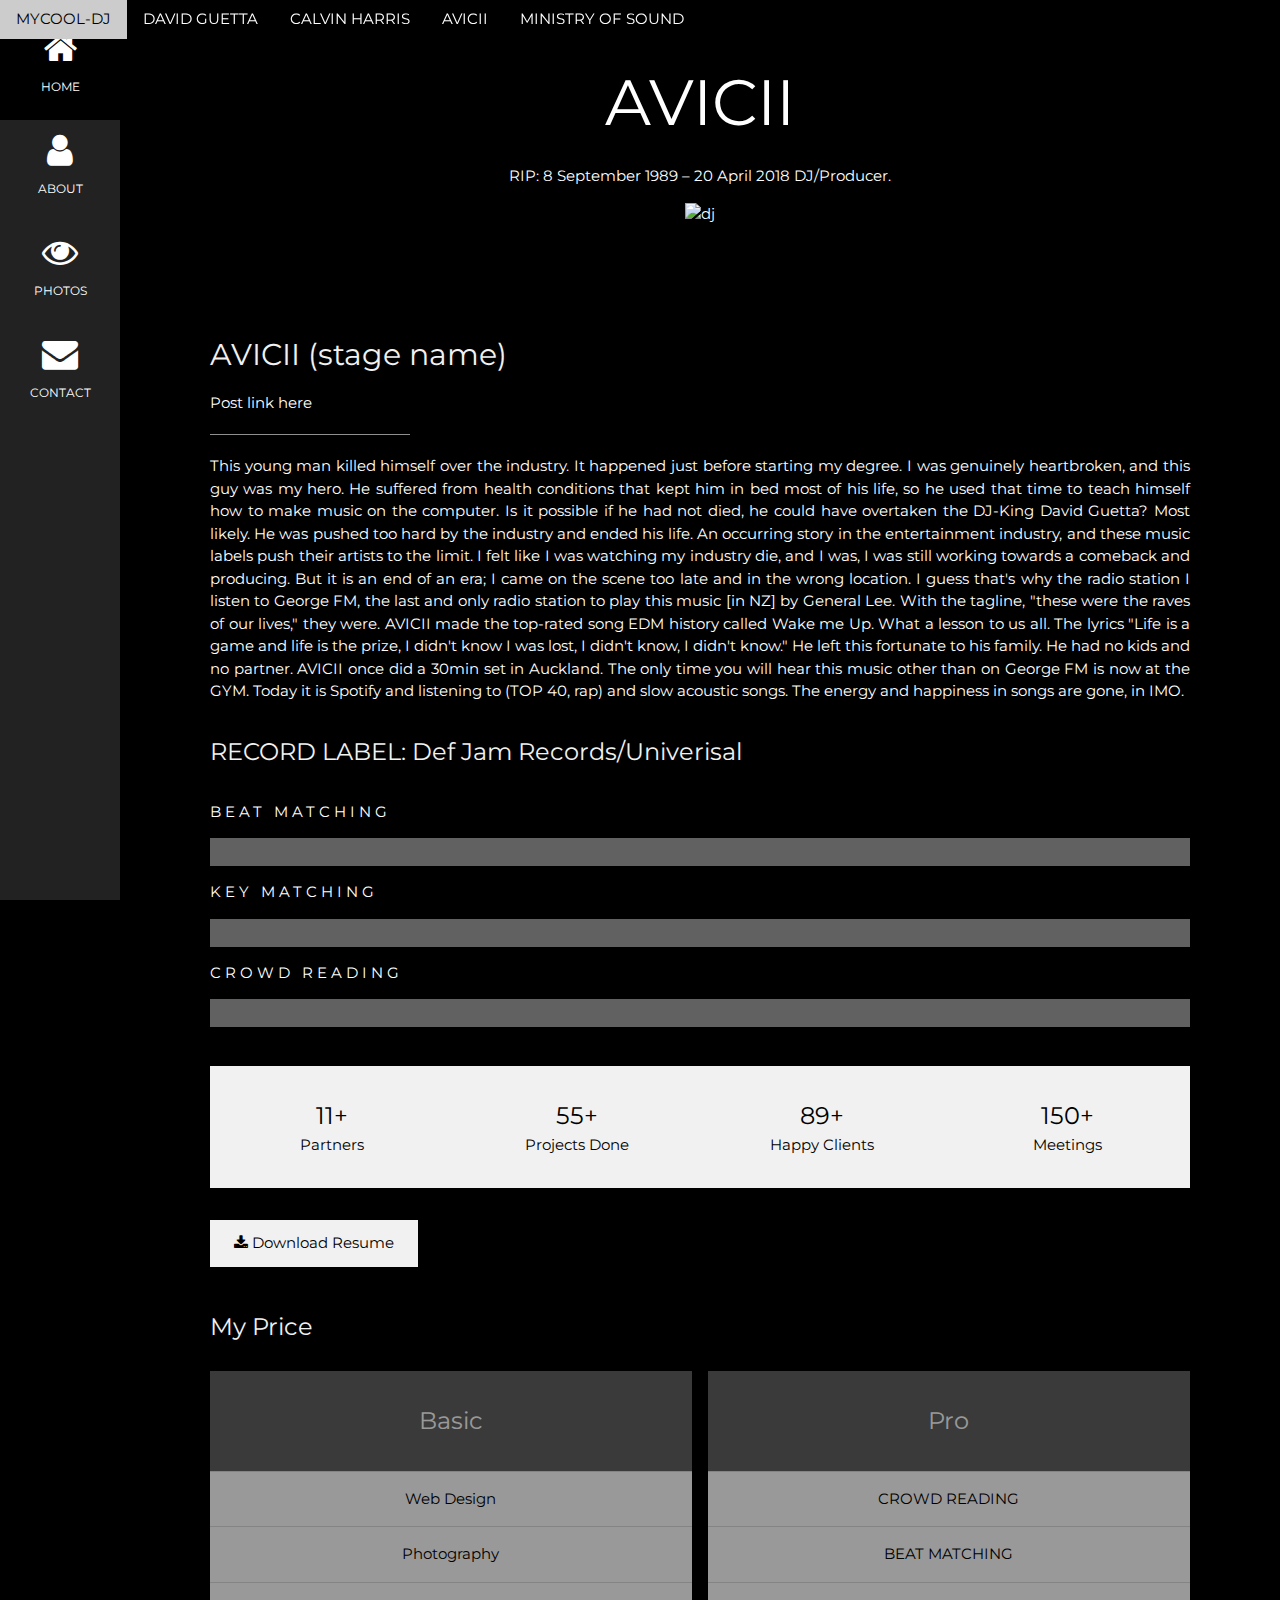
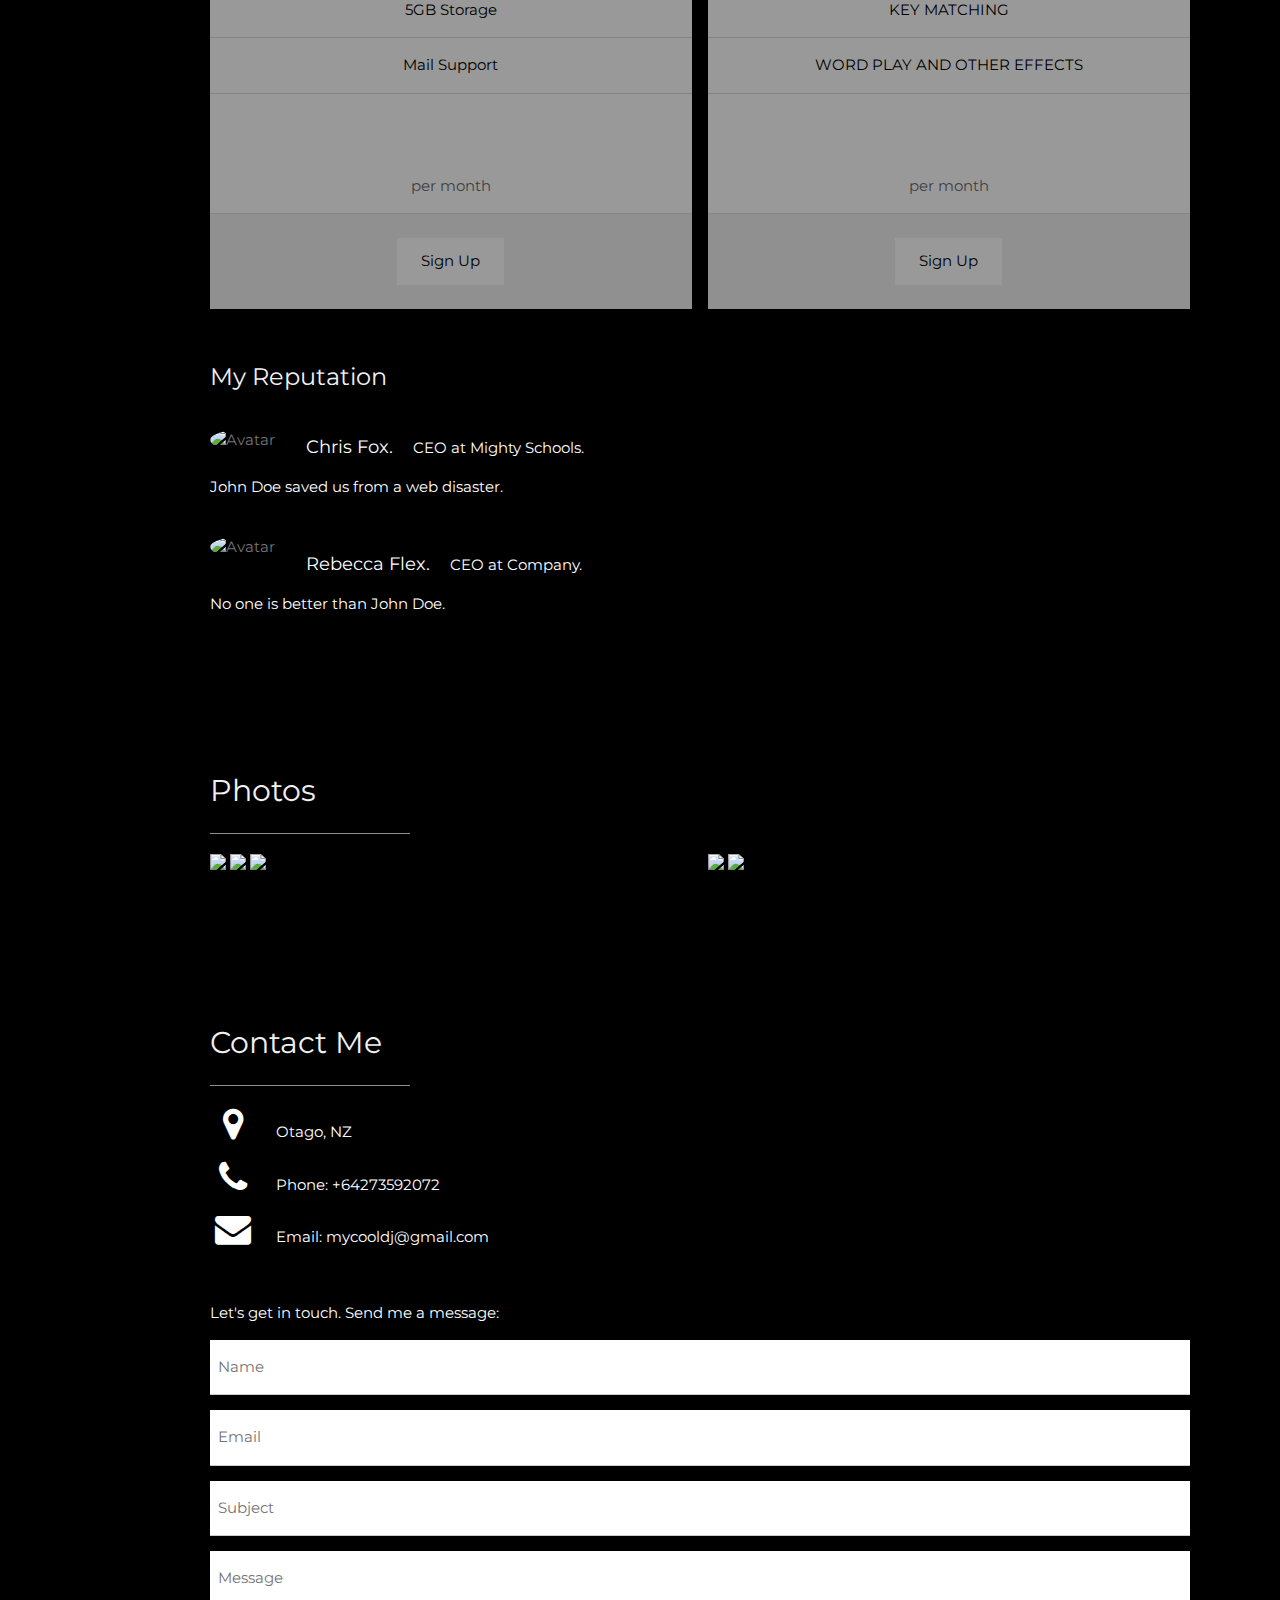
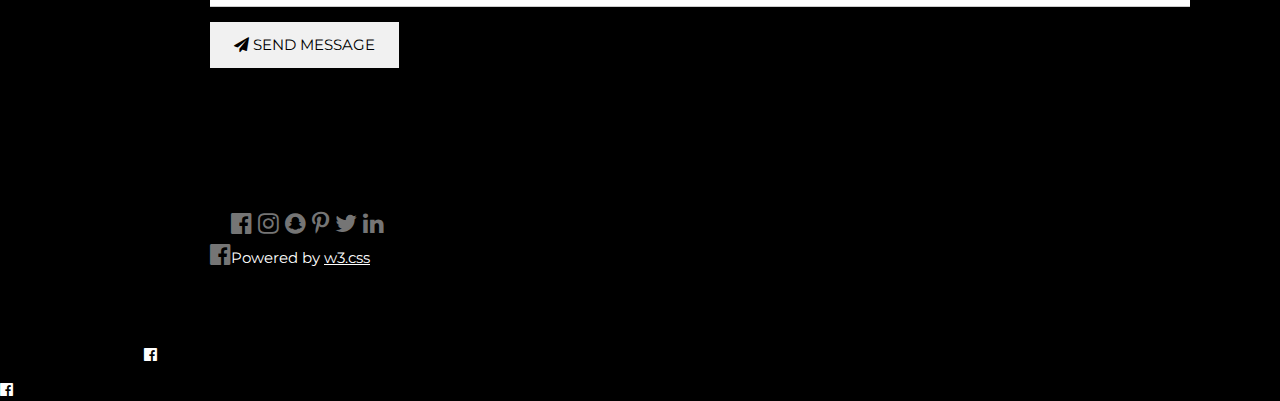
==== AVICII.html @ 980ab2fe "Initial commit" ====
<!DOCTYPE html>
<html>
<title>W3.CSS Template</title>
<meta charset="UTF-8">
<meta name="viewport" content="width=device-width, initial-scale=1">
<link rel="stylesheet" href="https://www.w3schools.com/w3css/4/w3.css">
<link rel="stylesheet" href="https://fonts.googleapis.com/css?family=Montserrat">
<link rel="stylesheet" href="https://cdnjs.cloudflare.com/ajax/libs/font-awesome/4.7.0/css/font-awesome.min.css">
<link rel="stylesheet" href="style.css">

<body class="w3-black">

	<!-- Icon Bar (Sidebar - hidden on small screens) -->
	<nav class="w3-sidebar w3-bar-block w3-small w3-hide-small w3-center">
		<!-- Avatar image in top left corner -->
		<img src="NZ DJ Promo photo.jpg" style="width:100%">
  <a href="#" class="w3-bar-item w3-button w3-padding-large w3-black">
    <i class="fa fa-home w3-xxlarge"></i>
    <p>HOME</p>
  </a>
  <a href="#about" class="w3-bar-item w3-button w3-padding-large w3-hover-black">
    <i class="fa fa-user w3-xxlarge"></i>
    <p>ABOUT</p>
  </a>
  <a href="#photos" class="w3-bar-item w3-button w3-padding-large w3-hover-black">
    <i class="fa fa-eye w3-xxlarge"></i>
    <p>PHOTOS</p>
  </a>
  <a href="#contact" class="w3-bar-item w3-button w3-padding-large w3-hover-black">
    <i class="fa fa-envelope w3-xxlarge"></i>
    <p>CONTACT</p>
  </a>
</nav>

<!-- Navbar (sit on top) -->
<div class="w3-top">
	<div class="w3-bar" id="myNavbar">
		<a class="w3-bar-item w3-button w3-hover-black w3-hide-medium w3-hide-large w3-right" href="javascript:void(0);" onclick="toggleFunction()"
		 title="Toggle Navigation Menu">
			<i class="fa fa-bars"></i>
    </a>
    <a href="index.html" class="w3-bar-item w3-button">MYCOOL-DJ</a>
    <a href="David Guetta.html" class="w3-bar-item w3-button">DAVID GUETTA</a>
    <a href="Calvin Harris.html" class="w3-bar-item w3-button w3-hide-small"></i>CALVIN HARRIS</a>
    <a href="Habitat.html" class="w3-bar-item w3-button w3-hide-small"></i>AVICII</a>
    <a href="Ministry Of Sound.html" class="w3-bar-item w3-button w3-hide-small"></i>MINISTRY OF SOUND</a>
  </div>

  <!-- Navbar on small screens -->
  <div id="navDemo" class="w3-bar-block w3-white w3-hide w3-hide-large w3-hide-medium">
    <a href="History.html" class="w3-bar-item w3-button" onclick="toggleFunction()">HISTORY</a>
    <a href="Habitat.html" class="w3-bar-item w3-button" onclick="toggleFunction()">HABITAT</a>
    <a href="Magic.html" class="w3-bar-item w3-button">MAGIC</a>
    <a href="#contact" class="w3-bar-item w3-button" onclick="toggleFunction()">CONTACT</a>
  </div>
</div>

<!-- Navbar on small screens (Hidden on medium and large screens) -->
<div class="w3-top w3-hide-large w3-hide-medium" id="myNavbar">
  <div class="w3-bar w3-black w3-opacity w3-hover-opacity-off w3-center w3-small">
    <a href="#" class="w3-bar-item w3-button" style="width:25% !important">HOME</a>
    <a href="#about" class="w3-bar-item w3-button" style="width:25% !important">ABOUT</a>
    <a href="#photos" class="w3-bar-item w3-button" style="width:25% !important">PHOTOS</a>
    <a href="#contact" class="w3-bar-item w3-button" style="width:25% !important">CONTACT</a>
  </div>
</div>

<!-- Page Content -->
<div class="w3-padding-large" id="main">
  <!-- Header/Home -->
  <header class="w3-container w3-padding-32 w3-center w3-black" id="home">
    <h1 class="w3-jumbo"><span class="w3-hide-small"></span>AVICII</h1>
    <p>RIP: 8 September 1989 – 20 April 2018 DJ/Producer.</p>
    <img src="Avicii.jpg" alt="dj" class="w3-image" width="992" height="1108">
  </header>

  <!-- About Section -->
  <div class="w3-content w3-justify w3-text-grey w3-padding-64" id="about">
    <h2 class="w3-text-light-grey">AVICII (stage name)</h2>
    <p><a></a>Post link here</P>
    <hr style="width:200px" class="w3-opacity">
    <p>
    This young man killed himself over the industry. It happened just before starting my degree. I was genuinely heartbroken, and this guy was my hero. He suffered from health conditions that kept him in bed most of his life, so he used that time to teach himself how to make music on the computer. Is it possible if he had not died, he could have overtaken the DJ-King David Guetta? Most likely. He was pushed too hard by the industry and ended his life. An occurring story in the entertainment industry, and these music labels push their artists to the limit. I felt like I was watching my industry die, and I was, I was still working towards a comeback and producing. But it is an end of an era; I came on the scene too late and in the wrong location. I guess that's why the radio station I listen to George FM, the last and only radio station to play this music [in NZ] by General Lee. With the tagline, "these were the raves of our lives," they were. AVICII made the top-rated song EDM history called Wake me Up. What a lesson to us all. The lyrics "Life is a game and life is the prize, I didn't know I was lost, I didn't know, I didn't know." He left this fortunate to his family. He had no kids and no partner. AVICII once did a 30min set in Auckland. The only time you will hear this music other than on George FM is now at the GYM. Today it is Spotify and listening to (TOP 40, rap) and slow acoustic songs. The energy and happiness in songs are gone, in IMO.
    </p>

     <h3 class="w3-padding-16 w3-text-light-grey">RECORD LABEL: Def Jam Records/Univerisal</h3>
    <p class="w3-wide">BEAT MATCHING</p>
    <div class="w3-white">
      <div class="w3-dark-grey" style="height:28px;width:100%"></div>
    </div>
    <p class="w3-wide">KEY MATCHING</p>
    <div class="w3-white">
      <div class="w3-dark-grey" style="height:28px;width:100%"></div>
    </div>
    <p class="w3-wide">CROWD READING</p>
    <div class="w3-white">
      <div class="w3-dark-grey" style="height:28px;width:100%"></div>
    </div><br>
    
    <div class="w3-row w3-center w3-padding-16 w3-section w3-light-grey">
      <div class="w3-quarter w3-section">
        <span class="w3-xlarge">11+</span><br>
        Partners
      </div>
      <div class="w3-quarter w3-section">
        <span class="w3-xlarge">55+</span><br>
        Projects Done
      </div>
      <div class="w3-quarter w3-section">
        <span class="w3-xlarge">89+</span><br>
        Happy Clients
      </div>
      <div class="w3-quarter w3-section">
        <span class="w3-xlarge">150+</span><br>
        Meetings
      </div>
    </div>

    <button class="w3-button w3-light-grey w3-padding-large w3-section">
      <i class="fa fa-download"></i> Download Resume
    </button>
    
    <!-- Grid for pricing tables -->
    <h3 class="w3-padding-16 w3-text-light-grey">My Price</h3>
    <div class="w3-row-padding" style="margin:0 -16px">
      <div class="w3-half w3-margin-bottom">
        <ul class="w3-ul w3-white w3-center w3-opacity w3-hover-opacity-off">
          <li class="w3-dark-grey w3-xlarge w3-padding-32">Basic</li>
          <li class="w3-padding-16">Web Design</li>
          <li class="w3-padding-16">Photography</li>
          <li class="w3-padding-16">5GB Storage</li>
          <li class="w3-padding-16">Mail Support</li>
          <li class="w3-padding-16">
            <h2>$ 10</h2>
            <span class="w3-opacity">per month</span>
          </li>
          <li class="w3-light-grey w3-padding-24">
            <button class="w3-button w3-white w3-padding-large w3-hover-black">Sign Up</button>
          </li>
        </ul>
      </div>

      <div class="w3-half">
        <ul class="w3-ul w3-white w3-center w3-opacity w3-hover-opacity-off">
          <li class="w3-dark-grey w3-xlarge w3-padding-32">Pro</li>
          <li class="w3-padding-16">CROWD READING</li>
          <li class="w3-padding-16">BEAT MATCHING</li>
          <li class="w3-padding-16">KEY MATCHING</li>
          <li class="w3-padding-16">WORD PLAY AND OTHER EFFECTS</li>
          <li class="w3-padding-16">
            <h2>$ 25</h2>
            <span class="w3-opacity">per month</span>
          </li>
          <li class="w3-light-grey w3-padding-24">
            <button class="w3-button w3-white w3-padding-large w3-hover-black">Sign Up</button>
          </li>
        </ul>
      </div>
    <!-- End Grid/Pricing tables -->
    </div>
    
    <!-- Testimonials -->
    <h3 class="w3-padding-24 w3-text-light-grey">My Reputation</h3>  
    <img src="/w3images/bandmember.jpg" alt="Avatar" class="w3-left w3-circle w3-margin-right" style="width:80px">
    <p><span class="w3-large w3-margin-right">Chris Fox.</span> CEO at Mighty Schools.</p>
    <p>John Doe saved us from a web disaster.</p><br>
    
    <img src="/w3images/avatar_g2.jpg" alt="Avatar" class="w3-left w3-circle w3-margin-right" style="width:80px">
    <p><span class="w3-large w3-margin-right">Rebecca Flex.</span> CEO at Company.</p>
    <p>No one is better than John Doe.</p>
  <!-- End About Section -->
  </div>
  
  <!-- Portfolio Section -->
  <div class="w3-padding-64 w3-content" id="photos">
    <h2 class="w3-text-light-grey">Photos</h2>
    <hr style="width:200px" class="w3-opacity">

    <!-- Grid for photos -->
    <div class="w3-row-padding" style="margin:0 -16px">
      <div class="w3-half">
        <img src="DJing @ a RAVE.jpg" style="width:100%">
        <img src="DJing in QTWN.jpg" style="width:100%">
        <img src="Me and the other Famous NZ DJs.jpg" style="width:100%">
      </div>

      <div class="w3-half">
        <img src="Nightclub @DJING.jpg" style="width:100%">
        <img src="NZ DJ Promo photo.jpg" style="width:100%">
      </div>
    <!-- End photo grid -->
    </div>
  <!-- End Portfolio Section -->
  </div>

  <!-- Contact Section -->
  <div class="w3-padding-64 w3-content w3-text-grey" id="contact">
    <h2 class="w3-text-light-grey">Contact Me</h2>
    <hr style="width:200px" class="w3-opacity">

    <div class="w3-section">
      <p><i class="fa fa-map-marker fa-fw w3-text-white w3-xxlarge w3-margin-right"></i> Otago, NZ</p>
      <p><i class="fa fa-phone fa-fw w3-text-white w3-xxlarge w3-margin-right"></i> Phone: +64273592072</p>
      <p><i class="fa fa-envelope fa-fw w3-text-white w3-xxlarge w3-margin-right"> </i> Email: mycooldj@gmail.com</p>
    </div><br>
    <p>Let's get in touch. Send me a message:</p>

    <form action="/action_page.php" target="_blank">
      <p><input class="w3-input w3-padding-16" type="text" placeholder="Name" required name="Name"></p>
      <p><input class="w3-input w3-padding-16" type="text" placeholder="Email" required name="Email"></p>
      <p><input class="w3-input w3-padding-16" type="text" placeholder="Subject" required name="Subject"></p>
      <p><input class="w3-input w3-padding-16" type="text" placeholder="Message" required name="Message"></p>
      <p>
        <button class="w3-button w3-light-grey w3-padding-large" type="submit">
          <i class="fa fa-paper-plane"></i> SEND MESSAGE
        </button>
      </p>
    </form>
  <!-- End Contact Section -->
  </div>
  
    <!-- Footer -->
  <footer class="w3-content w3-padding-64 w3-text-grey w3-xlarge">
    <a href="https://www.facebook.com/mycooldj"><i class="fa fa-facebook-official w3-hover-opacity"</i></a>
    <i class="fa fa-instagram w3-hover-opacity"></i>
    <i class="fa fa-snapchat w3-hover-opacity"></i>
    <i class="fa fa-pinterest-p w3-hover-opacity"></i>
    <i class="fa fa-twitter w3-hover-opacity"></i>
    <i class="fa fa-linkedin w3-hover-opacity"></i>
    <p class="w3-medium">Powered by <a href="https://www.w3schools.com/w3css/default.asp" target="_blank" class="w3-hover-text-green">w3.css</a></p>
  <!-- End footer -->
  </footer>

<!-- END PAGE CONTENT -->
</div>
    <script src="script.js"></script>
  </body>
</html>
---- style.css ----
body,
	h1,
	h2,
	h3,
	h4,
	h5,
	h6,
  p {
		font-family: "Montserrat", sans-serif;
    color: white;
	}

	.w3-row-padding img {
		margin-bottom: 12px
	}

	/* Set the width of the sidebar to 120px */
	.w3-sidebar {
		width: 120px;
		background: #222;
	}

	/* Add a left margin to the "page content" that matches the width of the sidebar (120px) */
	#main {
		margin-left: 120px
	}

	/* Remove margins from "page content" on small screens */
	@media only screen and (max-width: 600px) {
		#main {
			margin-left: 0
		}
	}
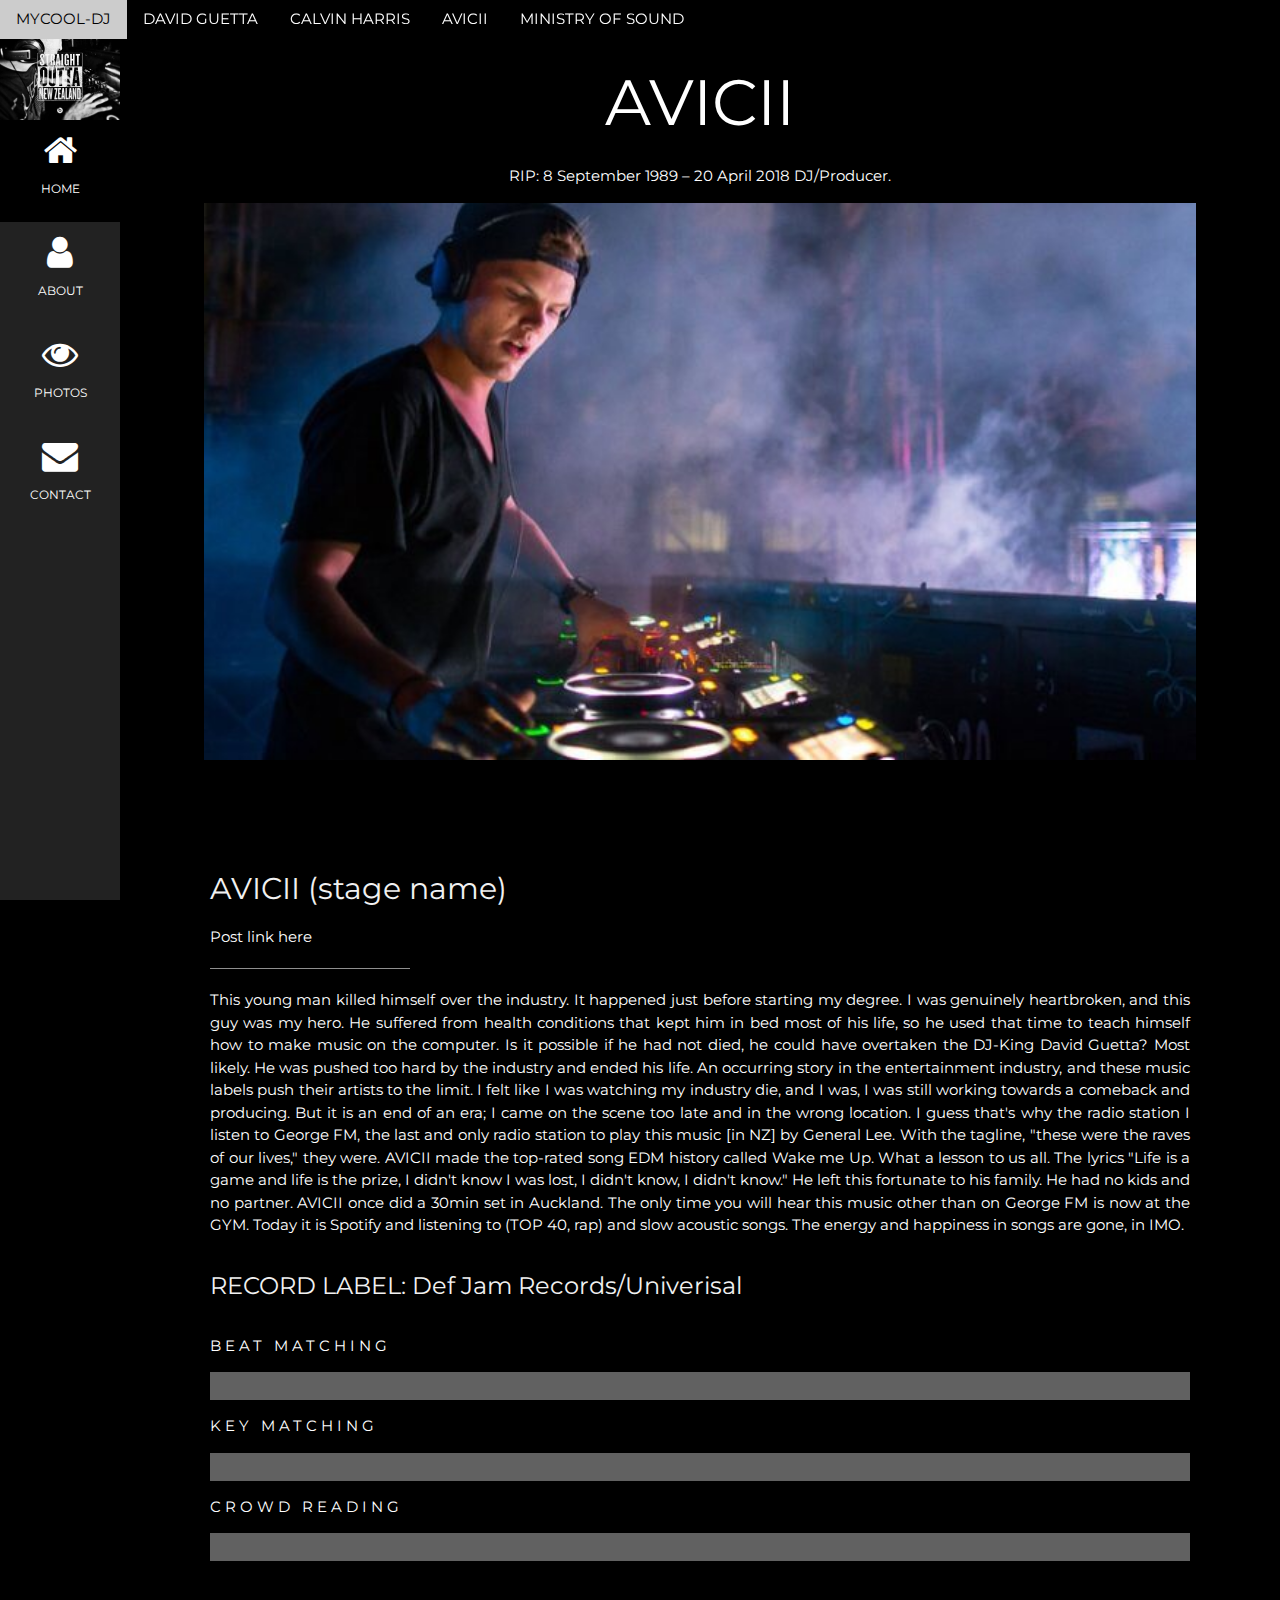
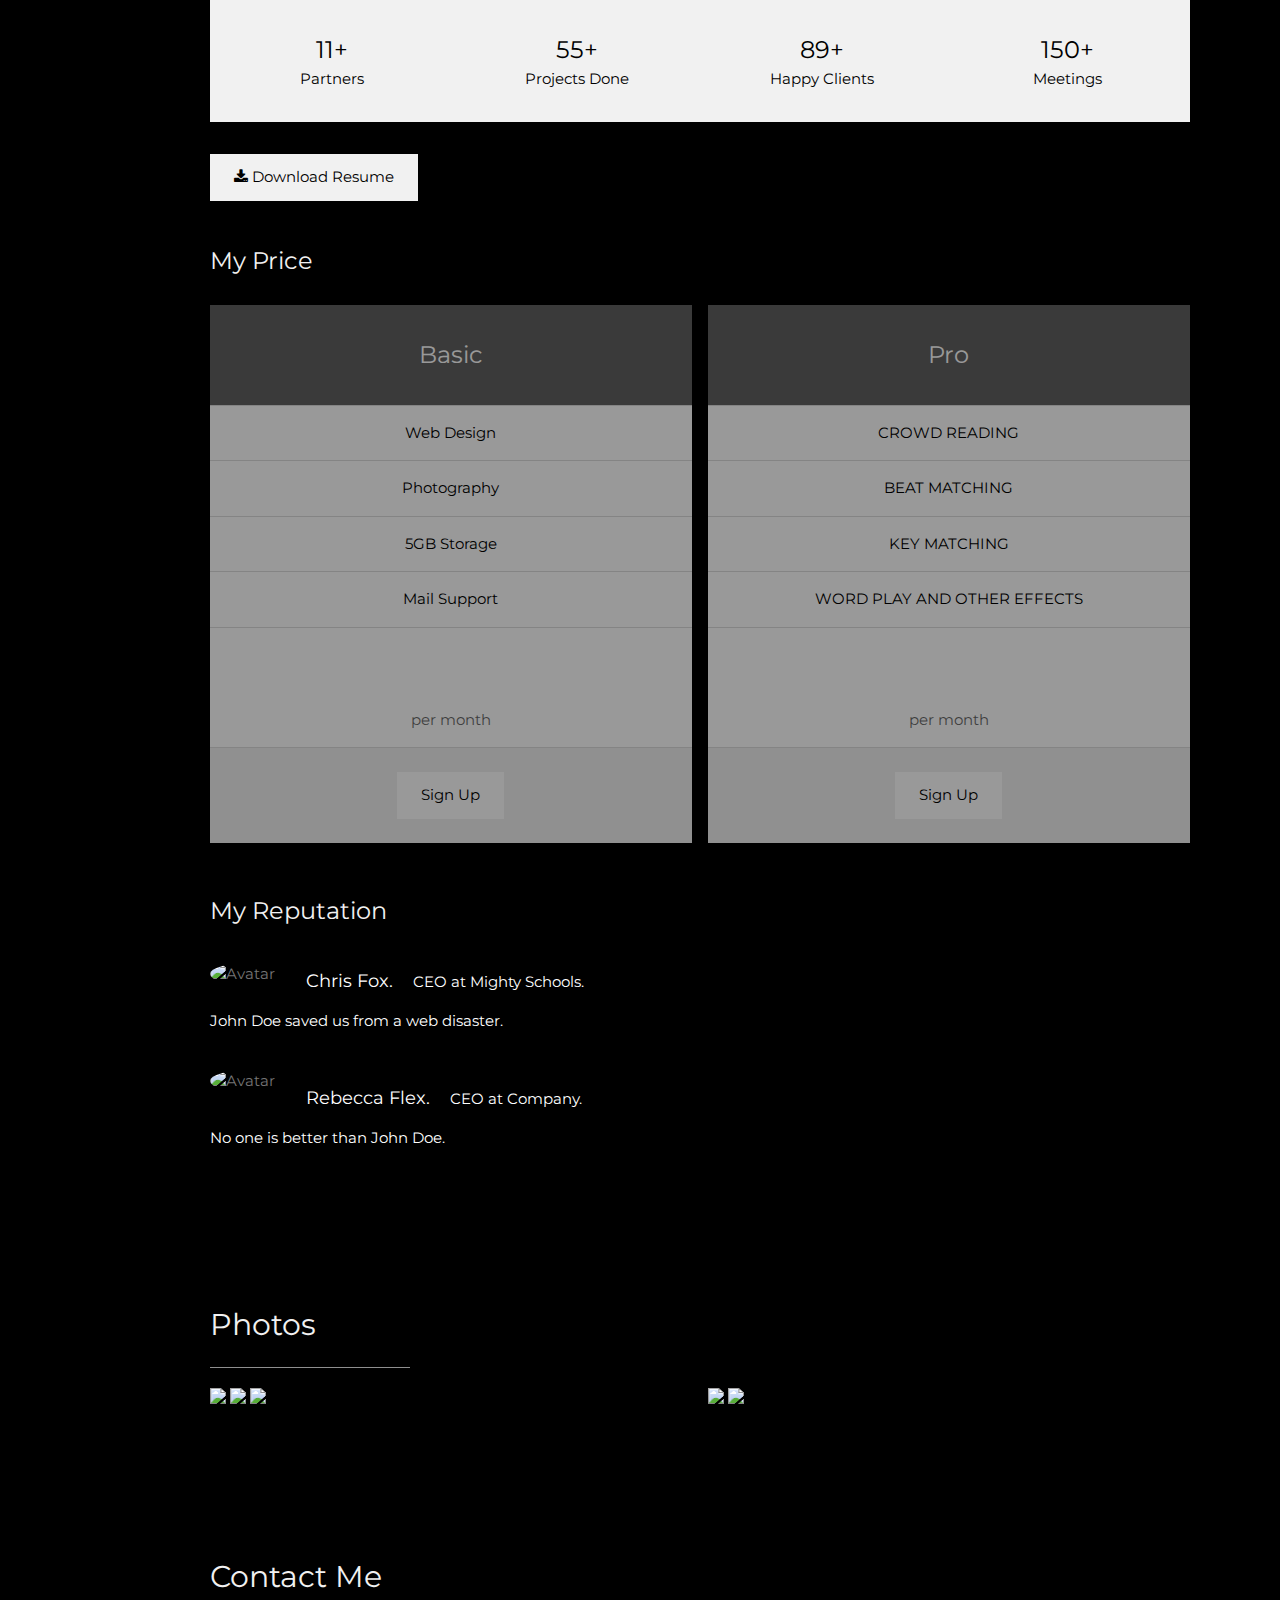
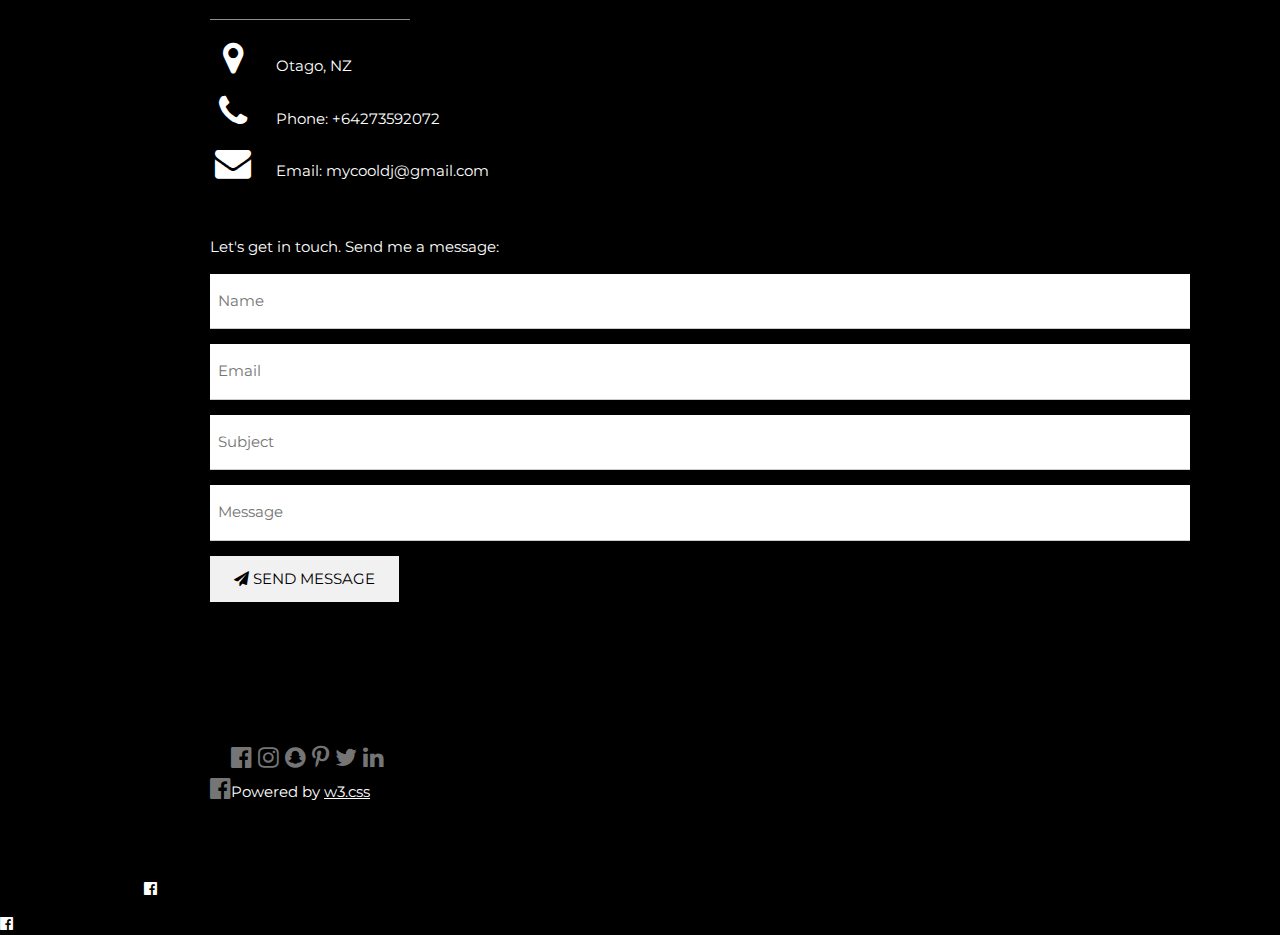
==== commit 1af52919: "added website link for MOS" ====
--- a/AVICII.html
+++ b/AVICII.html
@@ -13,7 +13,7 @@
 	<!-- Icon Bar (Sidebar - hidden on small screens) -->
 	<nav class="w3-sidebar w3-bar-block w3-small w3-hide-small w3-center">
 		<!-- Avatar image in top left corner -->
-		<img src="NZ DJ Promo photo.jpg" style="width:100%">
+		<img src="/photos/NZ DJ Promo photo.jpg" style="width:100%">
   <a href="#" class="w3-bar-item w3-button w3-padding-large w3-black">
     <i class="fa fa-home w3-xxlarge"></i>
     <p>HOME</p>
@@ -71,7 +71,7 @@
   <header class="w3-container w3-padding-32 w3-center w3-black" id="home">
     <h1 class="w3-jumbo"><span class="w3-hide-small"></span>AVICII</h1>
     <p>RIP: 8 September 1989 – 20 April 2018 DJ/Producer.</p>
-    <img src="Avicii.jpg" alt="dj" class="w3-image" width="992" height="1108">
+    <img src="/photos/Avicii.jpg" alt="dj" class="w3-image" width="992" height="1108">
   </header>
 
   <!-- About Section -->
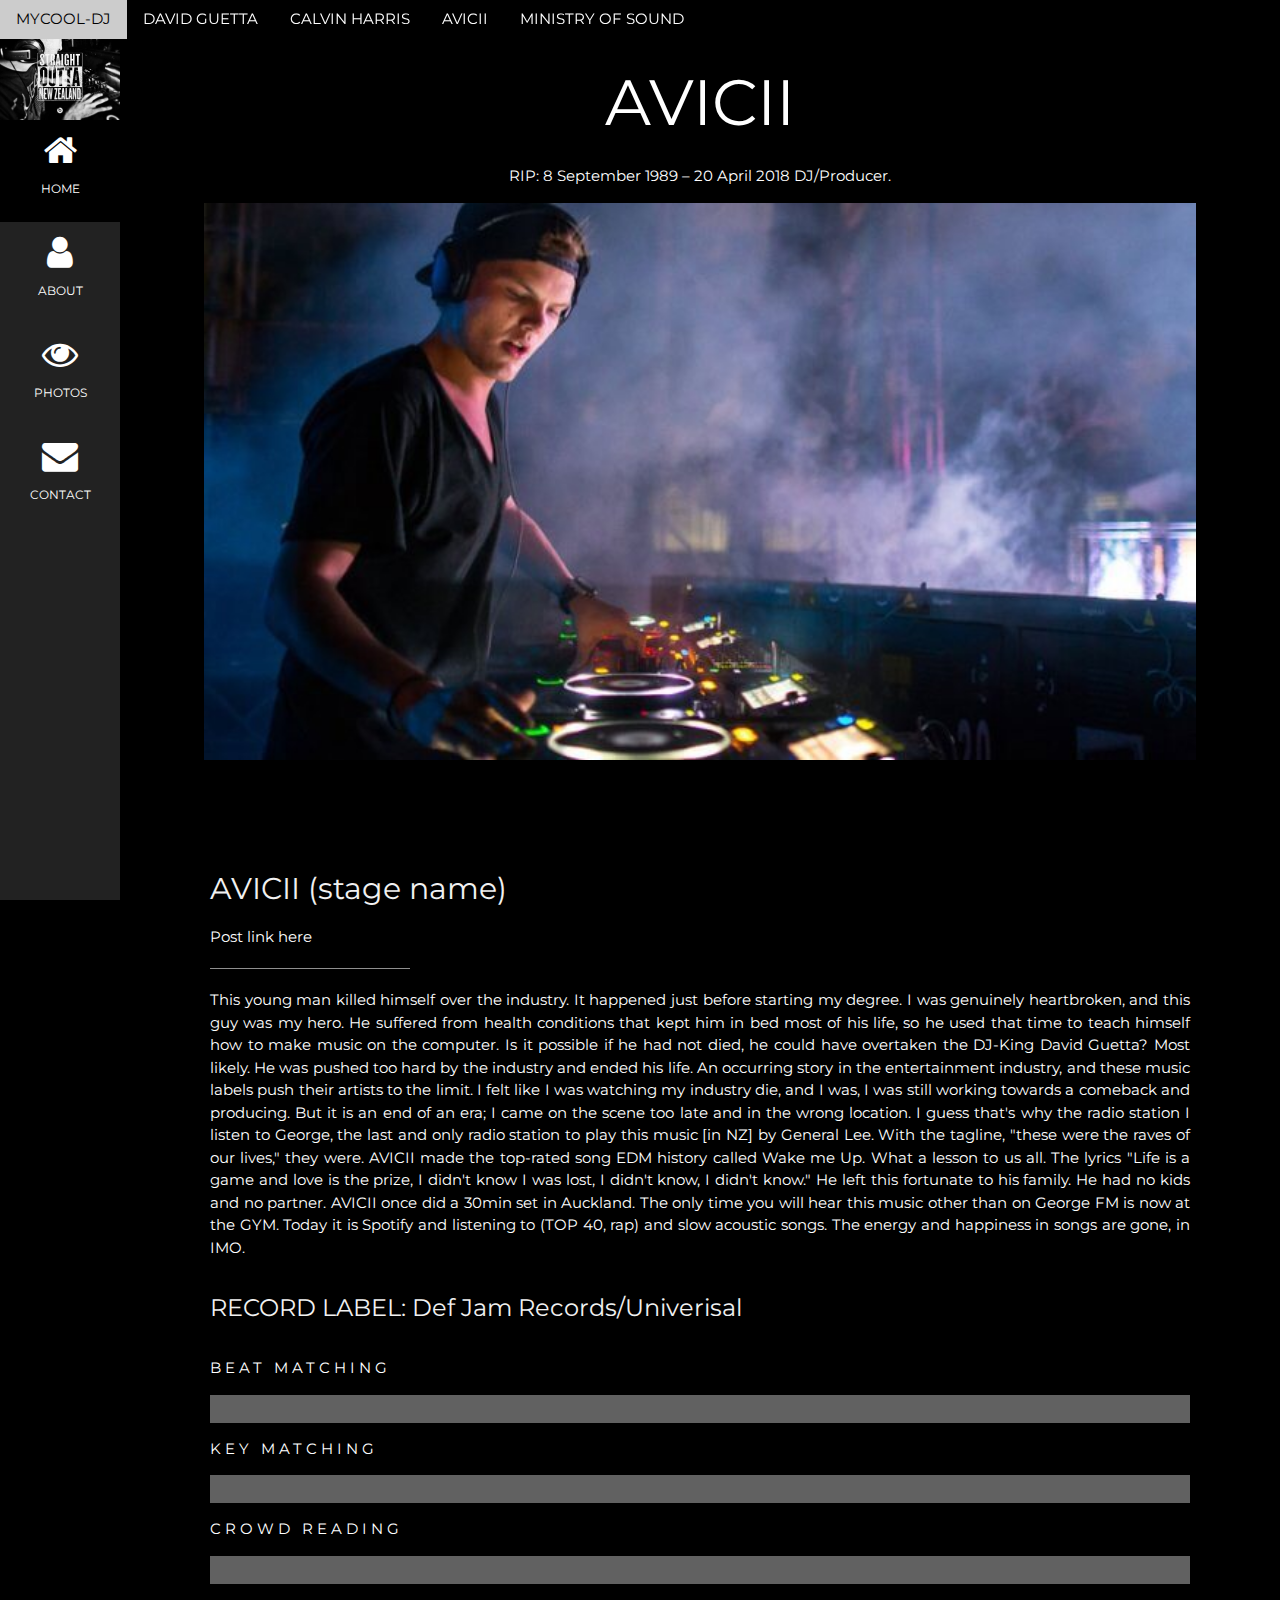
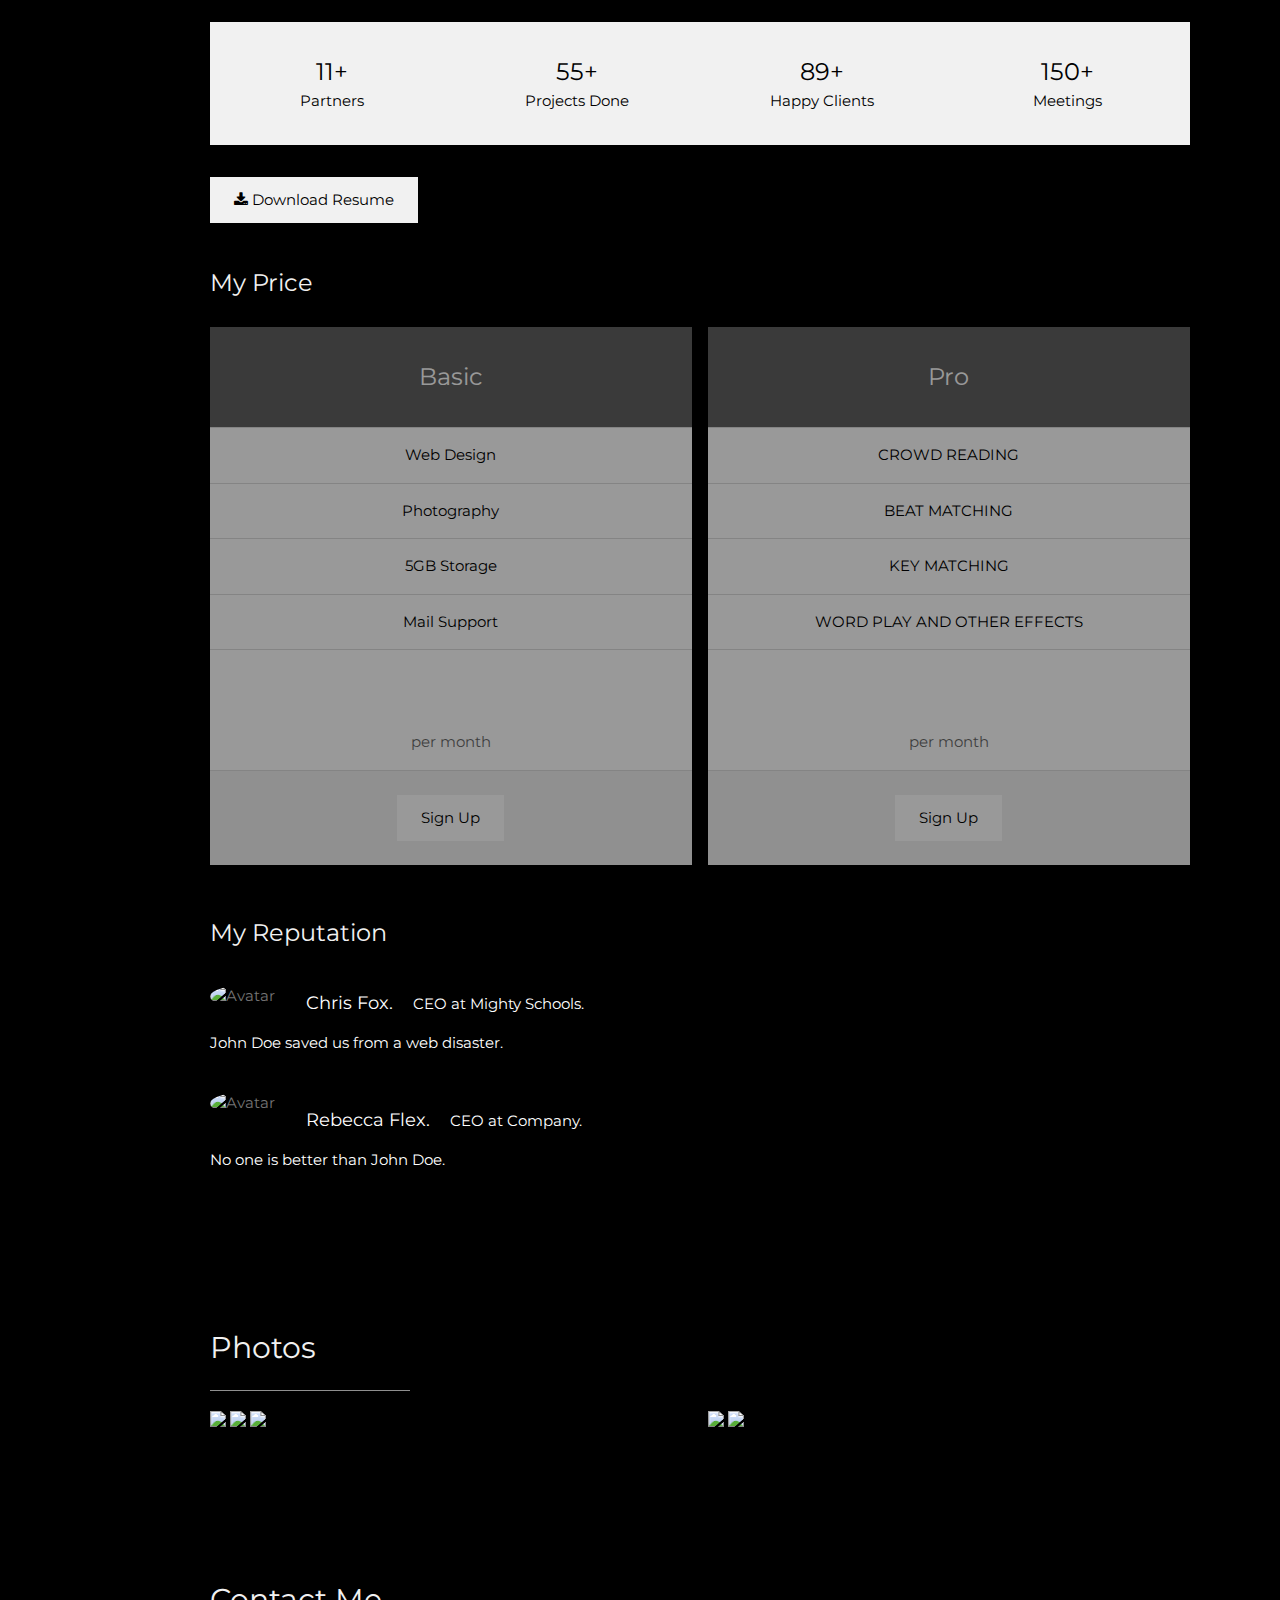
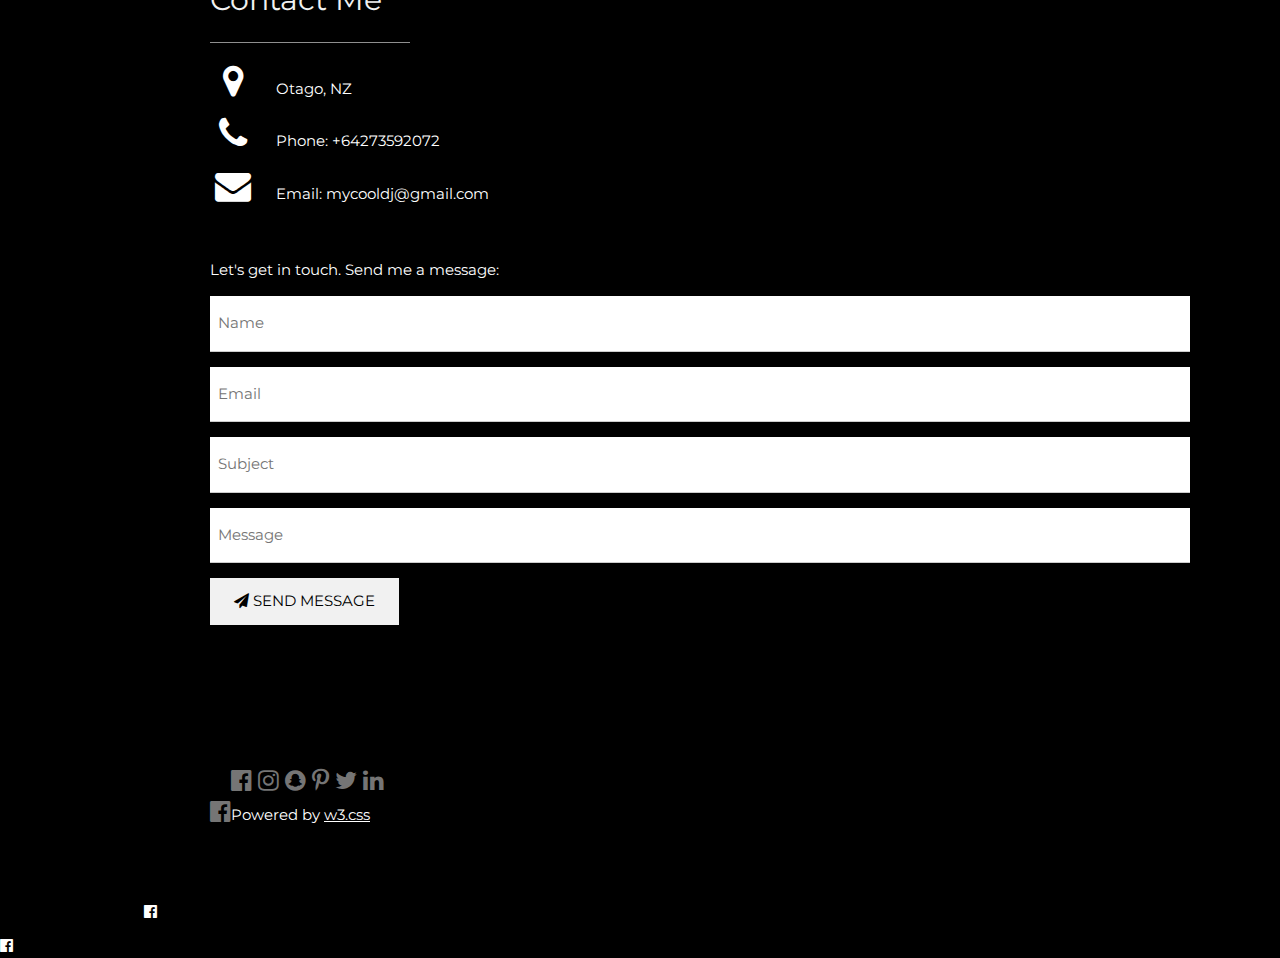
==== commit 9edf7802: "editing content" ====
--- a/AVICII.html
+++ b/AVICII.html
@@ -80,7 +80,7 @@
     <p><a></a>Post link here</P>
     <hr style="width:200px" class="w3-opacity">
     <p>
-    This young man killed himself over the industry. It happened just before starting my degree. I was genuinely heartbroken, and this guy was my hero. He suffered from health conditions that kept him in bed most of his life, so he used that time to teach himself how to make music on the computer. Is it possible if he had not died, he could have overtaken the DJ-King David Guetta? Most likely. He was pushed too hard by the industry and ended his life. An occurring story in the entertainment industry, and these music labels push their artists to the limit. I felt like I was watching my industry die, and I was, I was still working towards a comeback and producing. But it is an end of an era; I came on the scene too late and in the wrong location. I guess that's why the radio station I listen to George FM, the last and only radio station to play this music [in NZ] by General Lee. With the tagline, "these were the raves of our lives," they were. AVICII made the top-rated song EDM history called Wake me Up. What a lesson to us all. The lyrics "Life is a game and life is the prize, I didn't know I was lost, I didn't know, I didn't know." He left this fortunate to his family. He had no kids and no partner. AVICII once did a 30min set in Auckland. The only time you will hear this music other than on George FM is now at the GYM. Today it is Spotify and listening to (TOP 40, rap) and slow acoustic songs. The energy and happiness in songs are gone, in IMO.
+    This young man killed himself over the industry. It happened just before starting my degree. I was genuinely heartbroken, and this guy was my hero. He suffered from health conditions that kept him in bed most of his life, so he used that time to teach himself how to make music on the computer. Is it possible if he had not died, he could have overtaken the DJ-King David Guetta? Most likely. He was pushed too hard by the industry and ended his life. An occurring story in the entertainment industry, and these music labels push their artists to the limit. I felt like I was watching my industry die, and I was, I was still working towards a comeback and producing. But it is an end of an era; I came on the scene too late and in the wrong location. I guess that's why the radio station I listen to George, the last and only radio station to play this music [in NZ] by General Lee. With the tagline, "these were the raves of our lives," they were. AVICII made the top-rated song EDM history called Wake me Up. What a lesson to us all. The lyrics "Life is a game and love is the prize, I didn't know I was lost, I didn't know, I didn't know." He left this fortunate to his family. He had no kids and no partner. AVICII once did a 30min set in Auckland. The only time you will hear this music other than on George FM is now at the GYM. Today it is Spotify and listening to (TOP 40, rap) and slow acoustic songs. The energy and happiness in songs are gone, in IMO.
     </p>
 
      <h3 class="w3-padding-16 w3-text-light-grey">RECORD LABEL: Def Jam Records/Univerisal</h3>
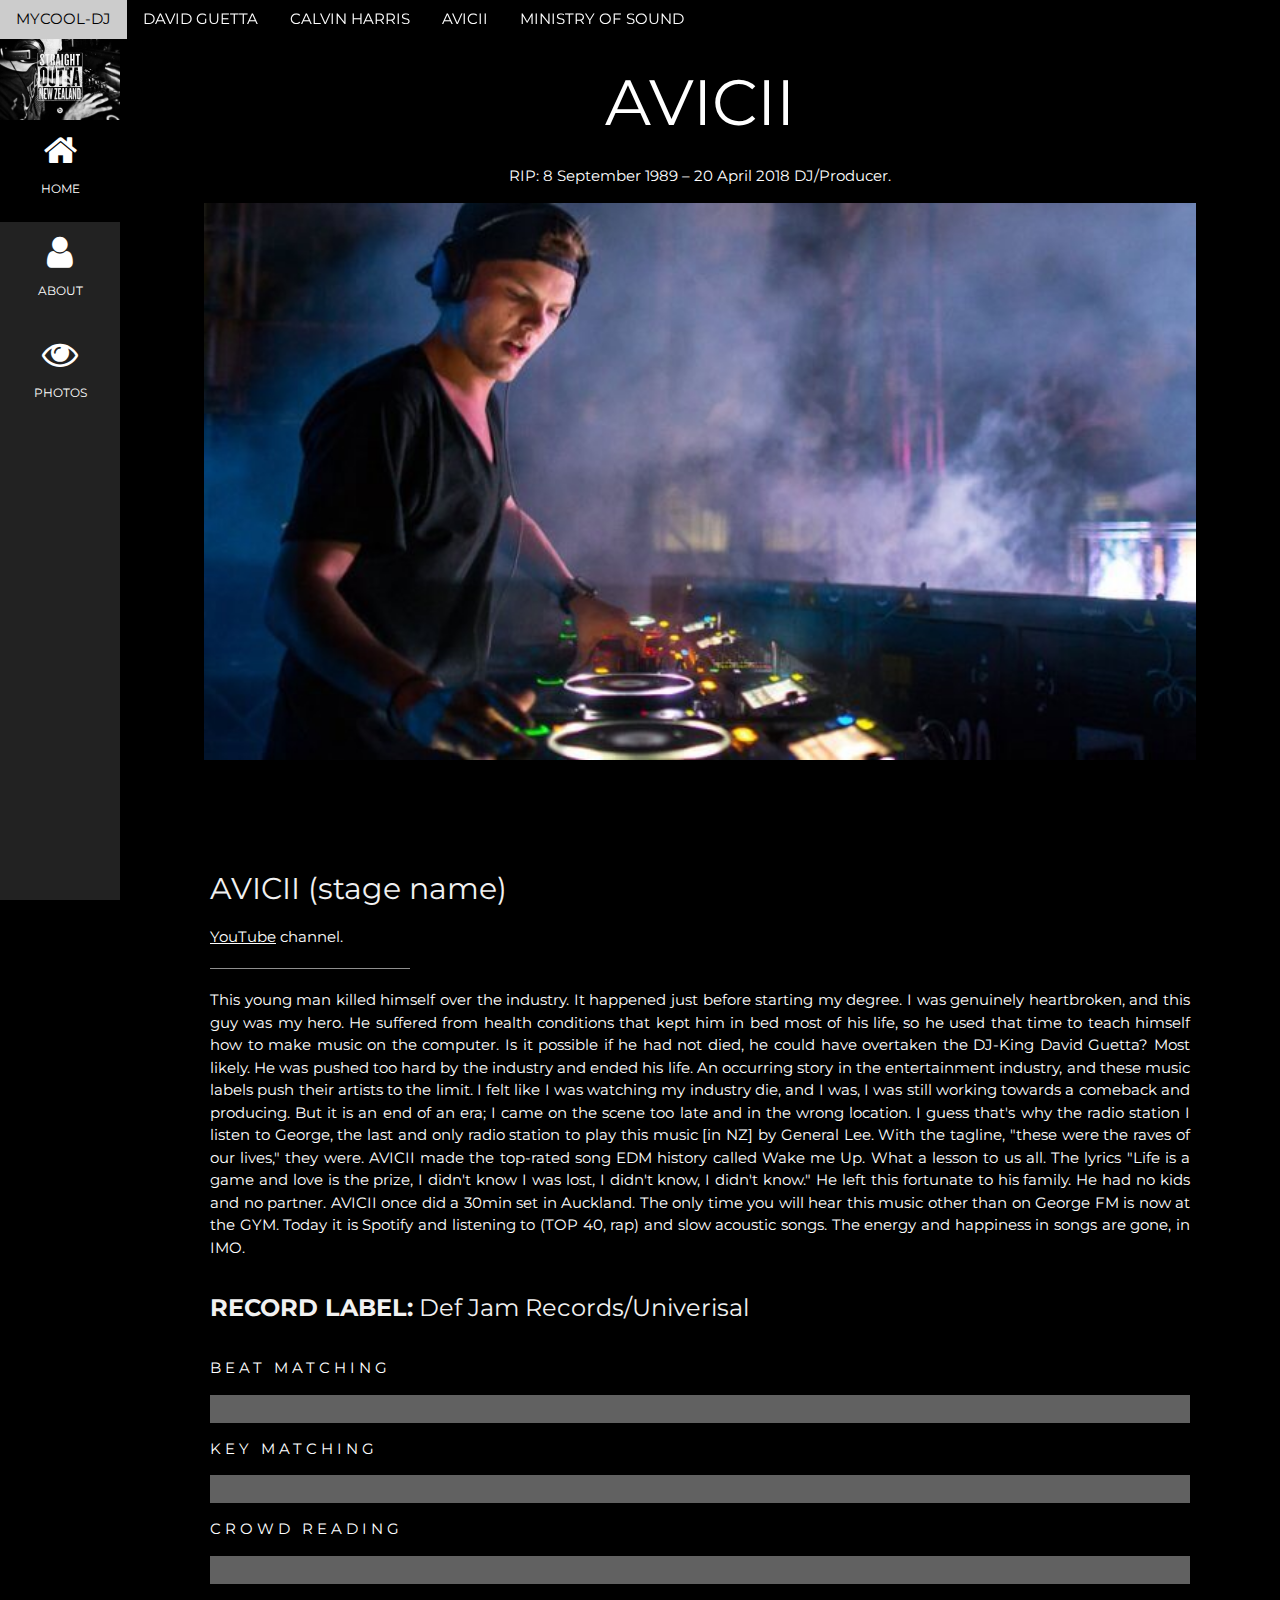
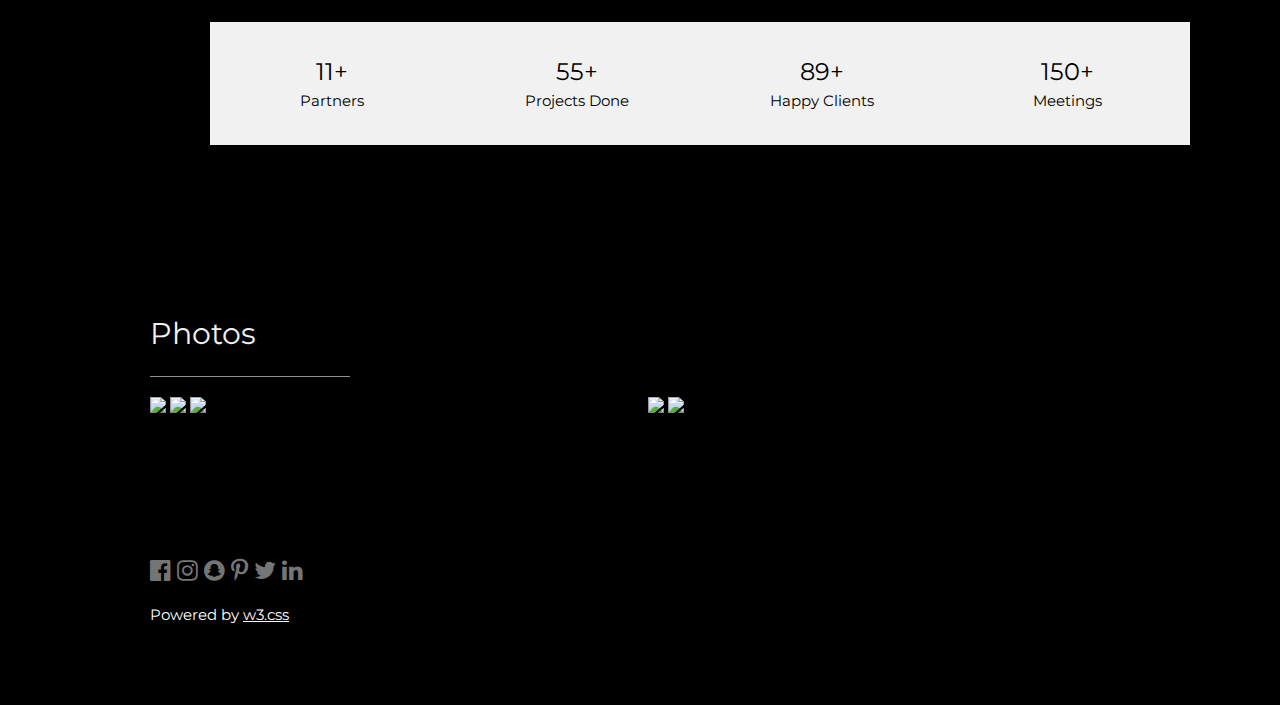
==== commit 192f596b: "fixing bugs" ====
--- a/AVICII.html
+++ b/AVICII.html
@@ -26,10 +26,7 @@
     <i class="fa fa-eye w3-xxlarge"></i>
     <p>PHOTOS</p>
   </a>
-  <a href="#contact" class="w3-bar-item w3-button w3-padding-large w3-hover-black">
-    <i class="fa fa-envelope w3-xxlarge"></i>
-    <p>CONTACT</p>
-  </a>
+
 </nav>
 
 <!-- Navbar (sit on top) -->
@@ -61,7 +58,6 @@
     <a href="#" class="w3-bar-item w3-button" style="width:25% !important">HOME</a>
     <a href="#about" class="w3-bar-item w3-button" style="width:25% !important">ABOUT</a>
     <a href="#photos" class="w3-bar-item w3-button" style="width:25% !important">PHOTOS</a>
-    <a href="#contact" class="w3-bar-item w3-button" style="width:25% !important">CONTACT</a>
   </div>
 </div>
 
@@ -77,13 +73,13 @@
   <!-- About Section -->
   <div class="w3-content w3-justify w3-text-grey w3-padding-64" id="about">
     <h2 class="w3-text-light-grey">AVICII (stage name)</h2>
-    <p><a></a>Post link here</P>
+    <p><a href="https://www.youtube.com/channel/UCPHjpfnnGklkRBBTd0k6aHg">YouTube</a> channel.</P>
     <hr style="width:200px" class="w3-opacity">
     <p>
     This young man killed himself over the industry. It happened just before starting my degree. I was genuinely heartbroken, and this guy was my hero. He suffered from health conditions that kept him in bed most of his life, so he used that time to teach himself how to make music on the computer. Is it possible if he had not died, he could have overtaken the DJ-King David Guetta? Most likely. He was pushed too hard by the industry and ended his life. An occurring story in the entertainment industry, and these music labels push their artists to the limit. I felt like I was watching my industry die, and I was, I was still working towards a comeback and producing. But it is an end of an era; I came on the scene too late and in the wrong location. I guess that's why the radio station I listen to George, the last and only radio station to play this music [in NZ] by General Lee. With the tagline, "these were the raves of our lives," they were. AVICII made the top-rated song EDM history called Wake me Up. What a lesson to us all. The lyrics "Life is a game and love is the prize, I didn't know I was lost, I didn't know, I didn't know." He left this fortunate to his family. He had no kids and no partner. AVICII once did a 30min set in Auckland. The only time you will hear this music other than on George FM is now at the GYM. Today it is Spotify and listening to (TOP 40, rap) and slow acoustic songs. The energy and happiness in songs are gone, in IMO.
     </p>
 
-     <h3 class="w3-padding-16 w3-text-light-grey">RECORD LABEL: Def Jam Records/Univerisal</h3>
+     <h3 class="w3-padding-16 w3-text-light-grey"><strong>RECORD LABEL:</strong> Def Jam Records/Univerisal</h3>
     <p class="w3-wide">BEAT MATCHING</p>
     <div class="w3-white">
       <div class="w3-dark-grey" style="height:28px;width:100%"></div>
@@ -115,59 +111,8 @@
         Meetings
       </div>
     </div>
-
-    <button class="w3-button w3-light-grey w3-padding-large w3-section">
-      <i class="fa fa-download"></i> Download Resume
-    </button>
+  </div>
     
-    <!-- Grid for pricing tables -->
-    <h3 class="w3-padding-16 w3-text-light-grey">My Price</h3>
-    <div class="w3-row-padding" style="margin:0 -16px">
-      <div class="w3-half w3-margin-bottom">
-        <ul class="w3-ul w3-white w3-center w3-opacity w3-hover-opacity-off">
-          <li class="w3-dark-grey w3-xlarge w3-padding-32">Basic</li>
-          <li class="w3-padding-16">Web Design</li>
-          <li class="w3-padding-16">Photography</li>
-          <li class="w3-padding-16">5GB Storage</li>
-          <li class="w3-padding-16">Mail Support</li>
-          <li class="w3-padding-16">
-            <h2>$ 10</h2>
-            <span class="w3-opacity">per month</span>
-          </li>
-          <li class="w3-light-grey w3-padding-24">
-            <button class="w3-button w3-white w3-padding-large w3-hover-black">Sign Up</button>
-          </li>
-        </ul>
-      </div>
-
-      <div class="w3-half">
-        <ul class="w3-ul w3-white w3-center w3-opacity w3-hover-opacity-off">
-          <li class="w3-dark-grey w3-xlarge w3-padding-32">Pro</li>
-          <li class="w3-padding-16">CROWD READING</li>
-          <li class="w3-padding-16">BEAT MATCHING</li>
-          <li class="w3-padding-16">KEY MATCHING</li>
-          <li class="w3-padding-16">WORD PLAY AND OTHER EFFECTS</li>
-          <li class="w3-padding-16">
-            <h2>$ 25</h2>
-            <span class="w3-opacity">per month</span>
-          </li>
-          <li class="w3-light-grey w3-padding-24">
-            <button class="w3-button w3-white w3-padding-large w3-hover-black">Sign Up</button>
-          </li>
-        </ul>
-      </div>
-    <!-- End Grid/Pricing tables -->
-    </div>
-    
-    <!-- Testimonials -->
-    <h3 class="w3-padding-24 w3-text-light-grey">My Reputation</h3>  
-    <img src="/w3images/bandmember.jpg" alt="Avatar" class="w3-left w3-circle w3-margin-right" style="width:80px">
-    <p><span class="w3-large w3-margin-right">Chris Fox.</span> CEO at Mighty Schools.</p>
-    <p>John Doe saved us from a web disaster.</p><br>
-    
-    <img src="/w3images/avatar_g2.jpg" alt="Avatar" class="w3-left w3-circle w3-margin-right" style="width:80px">
-    <p><span class="w3-large w3-margin-right">Rebecca Flex.</span> CEO at Company.</p>
-    <p>No one is better than John Doe.</p>
   <!-- End About Section -->
   </div>
   
@@ -190,38 +135,13 @@
       </div>
     <!-- End photo grid -->
     </div>
-  <!-- End Portfolio Section -->
-  </div>
 
-  <!-- Contact Section -->
-  <div class="w3-padding-64 w3-content w3-text-grey" id="contact">
-    <h2 class="w3-text-light-grey">Contact Me</h2>
-    <hr style="width:200px" class="w3-opacity">
-
-    <div class="w3-section">
-      <p><i class="fa fa-map-marker fa-fw w3-text-white w3-xxlarge w3-margin-right"></i> Otago, NZ</p>
-      <p><i class="fa fa-phone fa-fw w3-text-white w3-xxlarge w3-margin-right"></i> Phone: +64273592072</p>
-      <p><i class="fa fa-envelope fa-fw w3-text-white w3-xxlarge w3-margin-right"> </i> Email: mycooldj@gmail.com</p>
-    </div><br>
-    <p>Let's get in touch. Send me a message:</p>
-
-    <form action="/action_page.php" target="_blank">
-      <p><input class="w3-input w3-padding-16" type="text" placeholder="Name" required name="Name"></p>
-      <p><input class="w3-input w3-padding-16" type="text" placeholder="Email" required name="Email"></p>
-      <p><input class="w3-input w3-padding-16" type="text" placeholder="Subject" required name="Subject"></p>
-      <p><input class="w3-input w3-padding-16" type="text" placeholder="Message" required name="Message"></p>
-      <p>
-        <button class="w3-button w3-light-grey w3-padding-large" type="submit">
-          <i class="fa fa-paper-plane"></i> SEND MESSAGE
-        </button>
-      </p>
-    </form>
   <!-- End Contact Section -->
   </div>
   
     <!-- Footer -->
   <footer class="w3-content w3-padding-64 w3-text-grey w3-xlarge">
-    <a href="https://www.facebook.com/mycooldj"><i class="fa fa-facebook-official w3-hover-opacity"</i></a>
+    <a href="https://www.facebook.com/mycooldj"><i class="fa fa-facebook-official w3-hover-opacity"></i></a>
     <i class="fa fa-instagram w3-hover-opacity"></i>
     <i class="fa fa-snapchat w3-hover-opacity"></i>
     <i class="fa fa-pinterest-p w3-hover-opacity"></i>
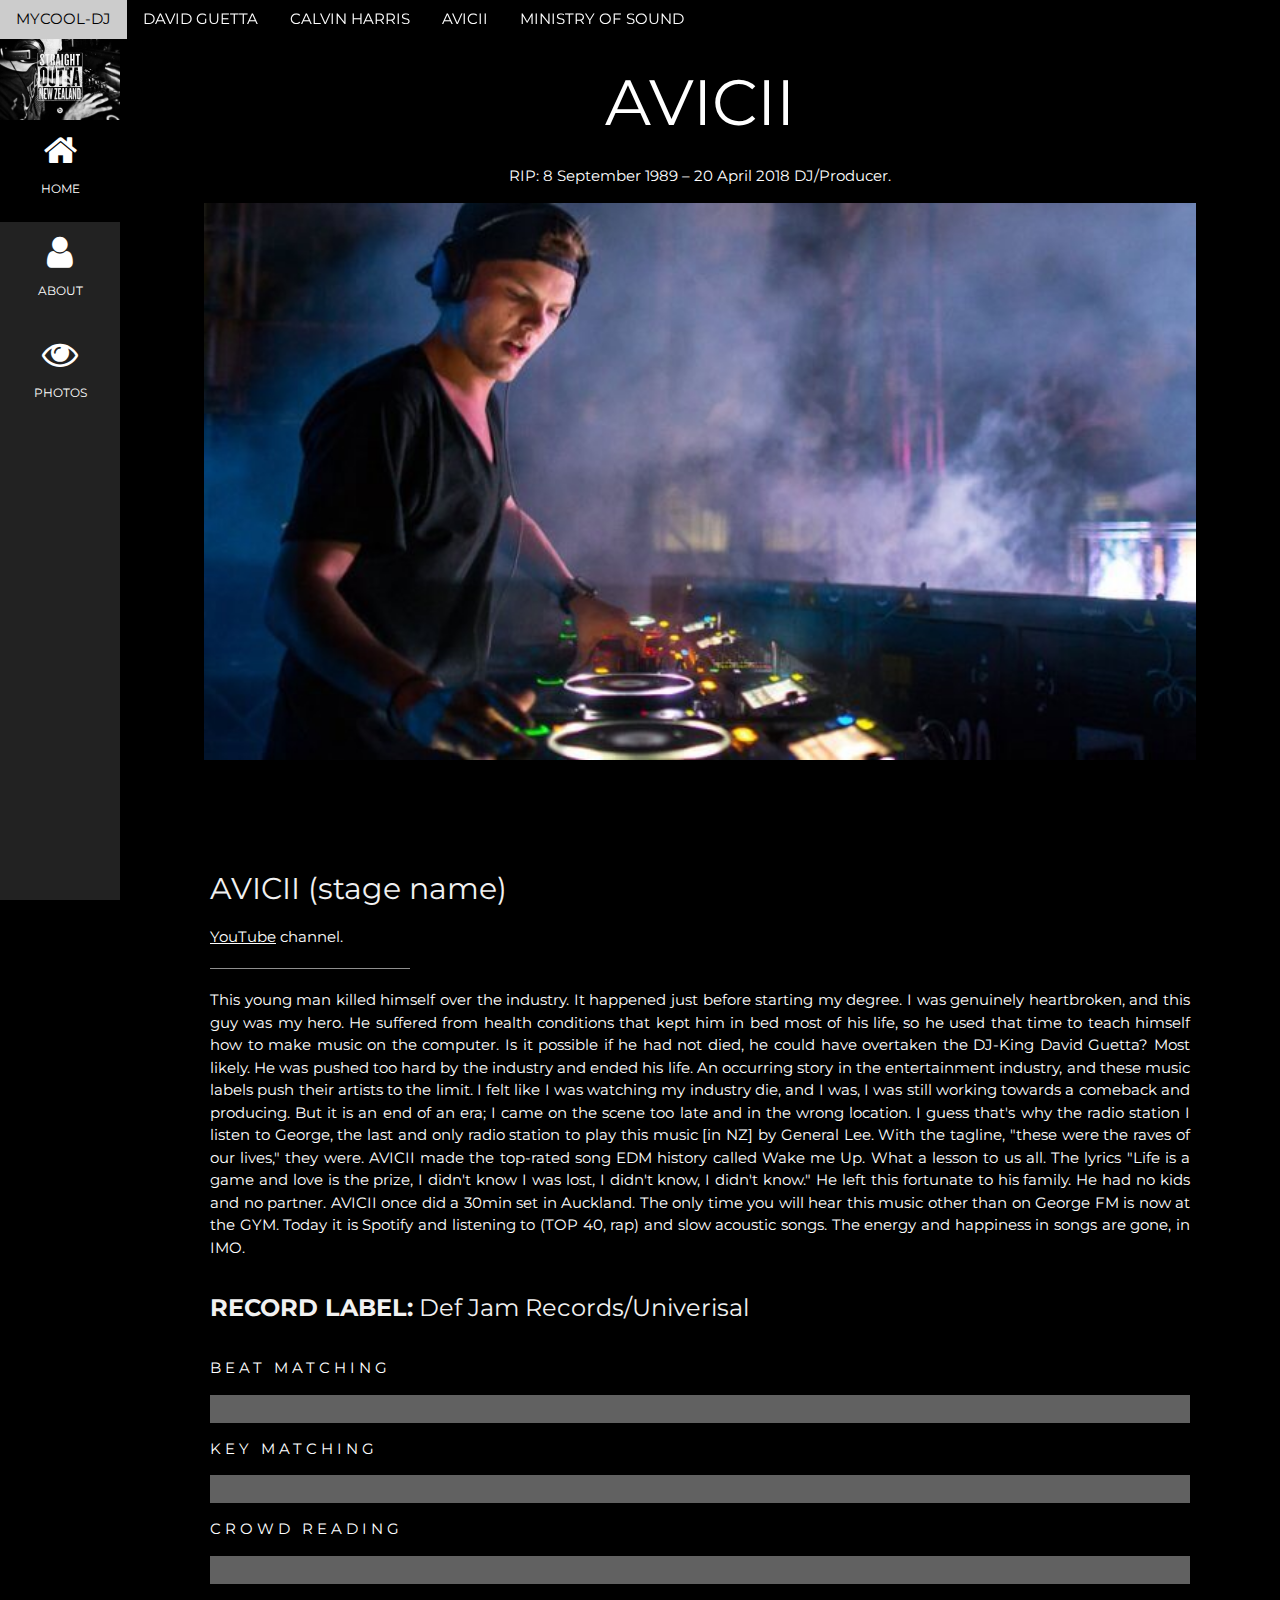
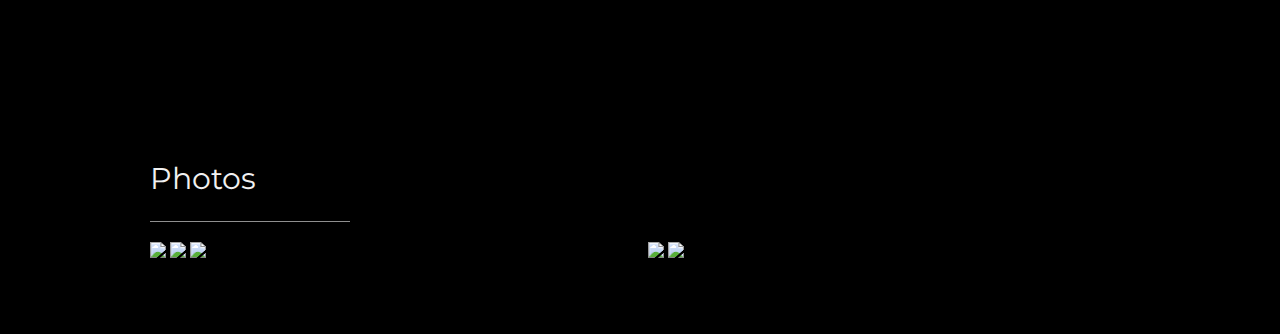
==== commit 2805aee8: "Moodle version" ====
--- a/AVICII.html
+++ b/AVICII.html
@@ -92,25 +92,6 @@
     <div class="w3-white">
       <div class="w3-dark-grey" style="height:28px;width:100%"></div>
     </div><br>
-    
-    <div class="w3-row w3-center w3-padding-16 w3-section w3-light-grey">
-      <div class="w3-quarter w3-section">
-        <span class="w3-xlarge">11+</span><br>
-        Partners
-      </div>
-      <div class="w3-quarter w3-section">
-        <span class="w3-xlarge">55+</span><br>
-        Projects Done
-      </div>
-      <div class="w3-quarter w3-section">
-        <span class="w3-xlarge">89+</span><br>
-        Happy Clients
-      </div>
-      <div class="w3-quarter w3-section">
-        <span class="w3-xlarge">150+</span><br>
-        Meetings
-      </div>
-    </div>
   </div>
     
   <!-- End About Section -->
@@ -140,14 +121,6 @@
   </div>
   
     <!-- Footer -->
-  <footer class="w3-content w3-padding-64 w3-text-grey w3-xlarge">
-    <a href="https://www.facebook.com/mycooldj"><i class="fa fa-facebook-official w3-hover-opacity"></i></a>
-    <i class="fa fa-instagram w3-hover-opacity"></i>
-    <i class="fa fa-snapchat w3-hover-opacity"></i>
-    <i class="fa fa-pinterest-p w3-hover-opacity"></i>
-    <i class="fa fa-twitter w3-hover-opacity"></i>
-    <i class="fa fa-linkedin w3-hover-opacity"></i>
-    <p class="w3-medium">Powered by <a href="https://www.w3schools.com/w3css/default.asp" target="_blank" class="w3-hover-text-green">w3.css</a></p>
   <!-- End footer -->
   </footer>
 
@@ -155,4 +128,4 @@
 </div>
     <script src="script.js"></script>
   </body>
-</html>+</html--- a/style.css
+++ b/style.css
@@ -1,4 +1,4 @@
-	body,
+  body,
 	h1,
 	h2,
 	h3,
@@ -26,8 +26,11 @@
 	}
 
 	/* Remove margins from "page content" on small screens */
-	@media only screen and (max-width: 600px) {
+	@media only screen and (max-width: 600px){
 		#main {
 			margin-left: 0
 		}
-	}+  }
+  footer{
+box-flex: auto;
+  }